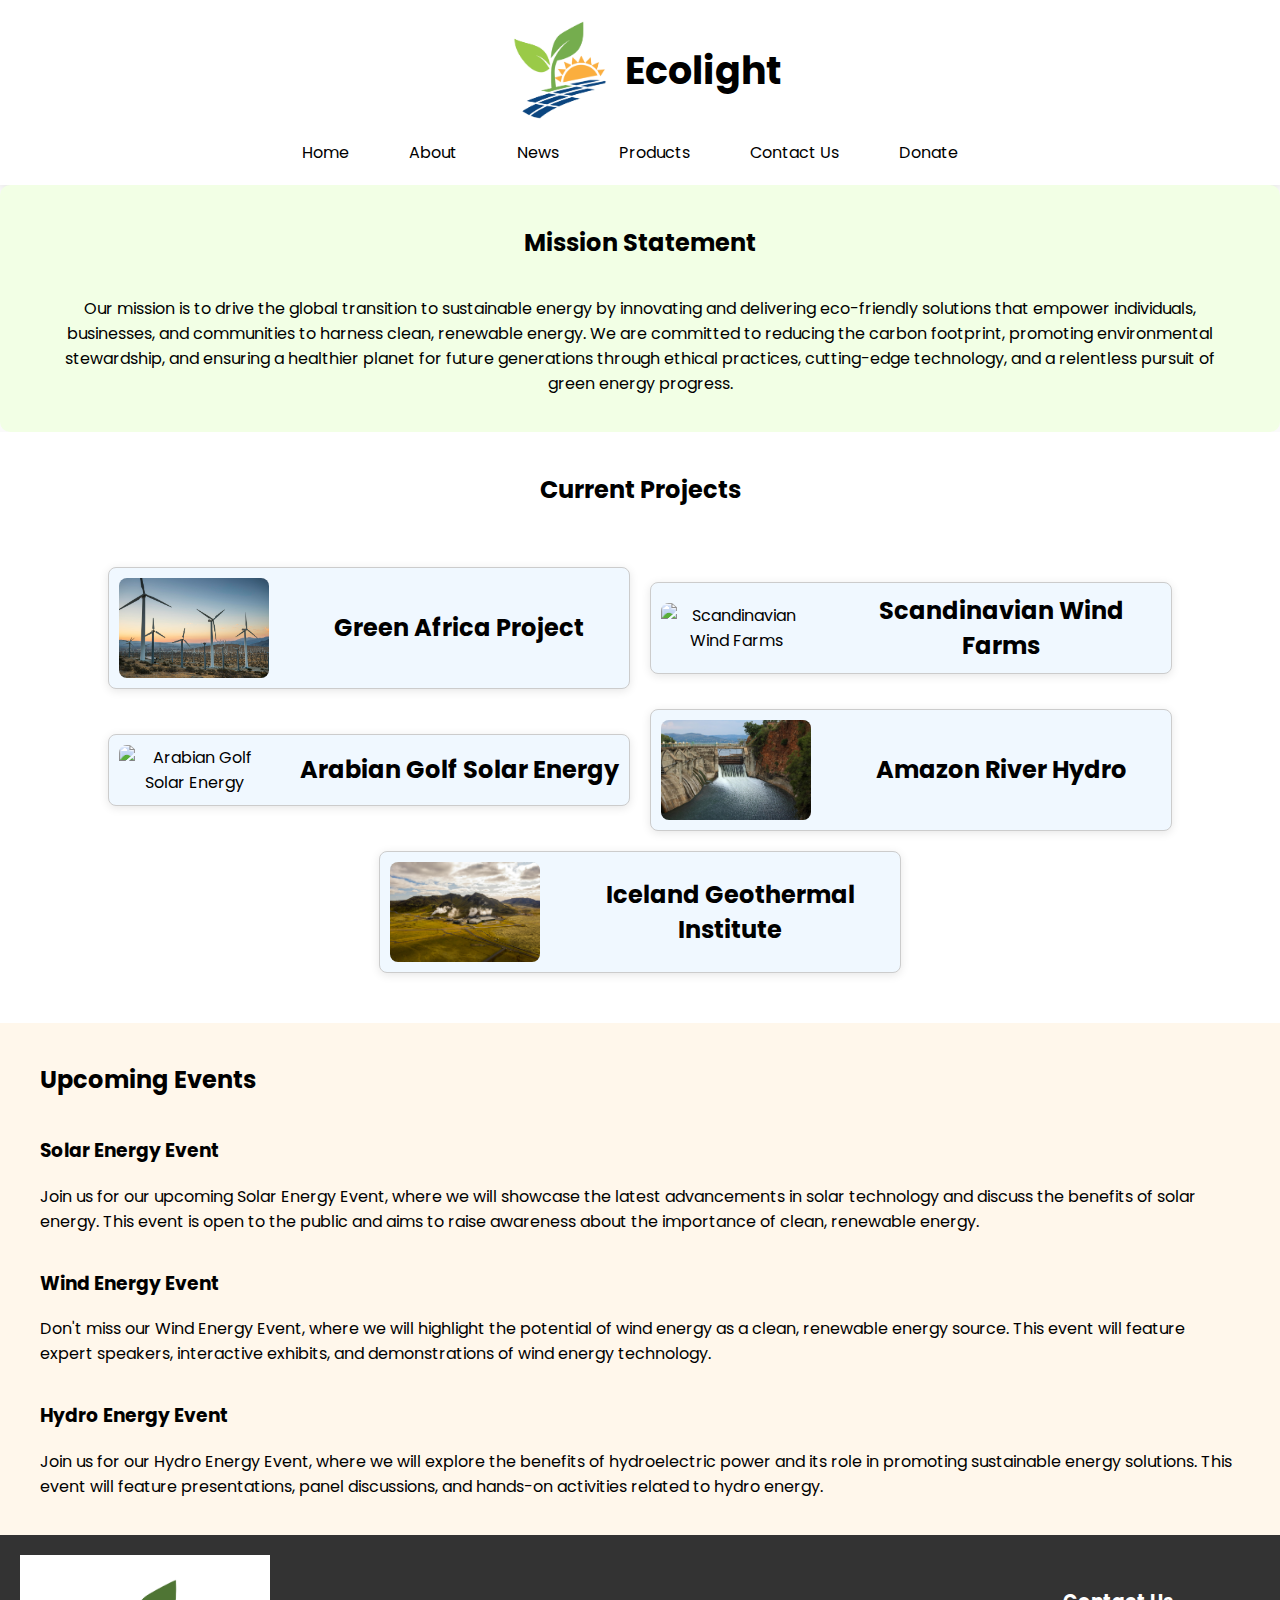
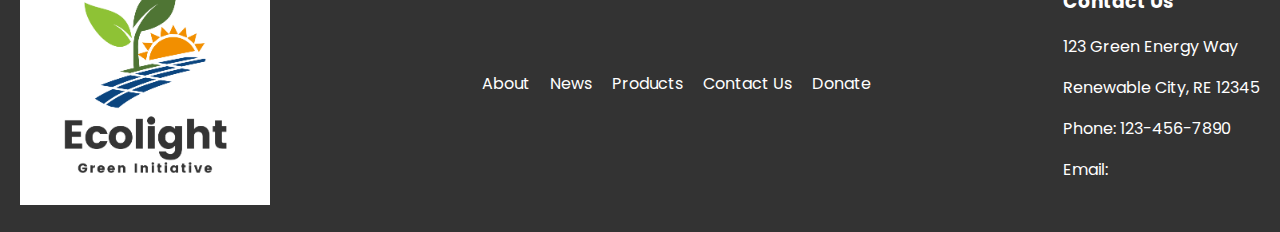
==== index.html @ dfd4e3e1 "update" ====
<!DOCTYPE html>
<html>
    <head>
        <meta charset="utf-8">
        <title>Ecolight Green</title>
        <meta name="description" content="">
        <meta name="viewport" content="width=device-width, initial-scale=1.0">
        <link rel="stylesheet" href="css/index.css">
    </head>
    <body>
        <nav>
            <div class="logo">
                <a href="./index.html">
                    <img src="_images/iconlogo.png" alt="logo">
                    <h1>Ecolight</h1>
                </a>
            </div>
            <div class="visible-menu">
                <ul>
                    <li><a href="index.html">Home</a></li>
                    <li><a href="aboutUs.html">About</a></li>
                    <li><a href="news.html">News</a></li>
                    <li><a href="products.html">Products</a></li>
                    <li><a href="contactUs.html">Contact Us</a></li>
                    <li><a href="donate.html">Donate</a></li>
                </ul>
            </div>
        </nav>
        <div class="missionStatement">
            <h2>Mission Statement</h2>
            <p>Our mission is to drive the global transition to sustainable energy by innovating and delivering eco-friendly solutions that empower individuals, businesses, and communities to harness clean, renewable energy. We are committed to reducing the carbon footprint, promoting environmental stewardship, and ensuring a healthier planet for future generations through ethical practices, cutting-edge technology, and a relentless pursuit of green energy progress.</p>
        </div>
        <div class="currentProjects">
            <h2>Current Projects</h2>
            <div class="cards">
                <div class="card">
                    <img src="_images/wind1.jpg" alt="Green Africa Project">
                    <div class="card-content">
                        <h3>Green Africa Project</h3>
                        <p>The Green Africa Project aims to bring sustainable energy solutions to various regions in Africa. By leveraging solar, wind, and hydro technologies, we strive to provide clean energy access to underserved communities.</p>
                    </div>
                </div>
                <div class="card">
                    <img src="_images/offshore.jpg" alt="Scandinavian Wind Farms">
                    <div class="card-content">
                        <h3>Scandinavian Wind Farms</h3>
                        <p>Our Scandinavian Wind Farms project focuses on harnessing the powerful winds of the Scandinavian region to generate renewable energy. This project contributes significantly to reducing carbon emissions and promoting green energy.</p>
                    </div>
                </div>
                <div class="card">
                    <img src="_images/solar.jpg" alt="Arabian Golf Solar Energy">
                    <div class="card-content">
                        <h3>Arabian Golf Solar Energy</h3>
                        <p>The Arabian Golf Solar Energy project is dedicated to utilizing the abundant sunlight in the Arabian Gulf region to produce clean, renewable energy. This initiative supports the transition to a sustainable energy future.</p>
                    </div>
                </div>
                <div class="card">
                    <img src="_images/dam.jpg" alt="Amazon River Hydro">
                    <div class="card-content">
                        <h3>Amazon River Hydro</h3>
                        <p>The Amazon River Hydro project focuses on harnessing the hydroelectric potential of the Amazon River. This project aims to provide a reliable and sustainable energy source while preserving the natural ecosystem.</p>
                    </div>
                </div>
                <div class="card">
                    <img src="_images/goethermal.jpg" alt="Iceland Geothermal Institute">
                    <div class="card-content">
                        <h3>Iceland Geothermal Institute</h3>
                        <p>The Iceland Geothermal Institute project leverages Iceland's geothermal resources to produce clean energy. This initiative promotes the use of geothermal energy as a sustainable and reliable energy source.</p>
                    </div>
                </div>
            </div>
        </div>
        <div class="upcomingEvents">
            <h2>Upcoming Events</h2>
            <div class="eventCard">
                <div class="eventContent">
                    <h3>Solar Energy Event</h3>
                    <p>Join us for our upcoming Solar Energy Event, where we will showcase the latest advancements in solar technology and discuss the benefits of solar energy. This event is open to the public and aims to raise awareness about the importance of clean, renewable energy.</p>
                </div>
            </div>
            <div class="eventCard">
                <div class="eventContent">
                    <h3>Wind Energy Event</h3>
                    <p>Don't miss our Wind Energy Event, where we will highlight the potential of wind energy as a clean, renewable energy source. This event will feature expert speakers, interactive exhibits, and demonstrations of wind energy technology.</p>
                </div>
            </div>
            <div class="eventCard">
                <div class="eventContent">
                    <h3>Hydro Energy Event</h3>
                    <p>Join us for our Hydro Energy Event, where we will explore the benefits of hydroelectric power and its role in promoting sustainable energy solutions. This event will feature presentations, panel discussions, and hands-on activities related to hydro energy.</p>
                </div>
            </div>
        </div>
        <footer>
            <div class="footerContent">
                <div class="footerLogo">
                    <img src="_images/logo1.png" alt="logo">
                </div>
                <div class="footerLinks">
                    <ul>
                        <li><a href="aboutUs.html">About</a></li>
                        <li><a href="news.html">News</a></li>
                        <li><a href="./products.html">Products</a></li>
                        <li><a href="contactUs.html">Contact Us</a></li>
                        <li><a href="donate.html">Donate</a></li>
                    </ul>
                </div>
                <div class="footerContact">
                    <h3>Contact Us</h3>
                    <p>123 Green Energy Way</p>
                    <p>Renewable City, RE 12345</p>
                    <p>Phone: 123-456-7890</p>
                    <p>Email:</p>
                </div>
        </footer>
        <script>
            function toggleDropdown() {
                document.querySelector('.dropdown').classList.toggle('show');
            }
        </script>
    </body>
</html>
---- css/index.css ----
@import url('https://fonts.googleapis.com/css2?family=Poppins:ital,wght@0,100;0,200;0,300;0,400;0,500;0,600;0,700;0,800;0,900;1,100;1,200;1,300;1,400;1,500;1,600;1,700;1,800;1,900&display=swap');

body {
  font-family: 'Poppins', sans-serif;
  margin: 0;
  padding: 0;
  box-sizing: border-box;
  background-color: #fafafa;
  width: 100vw;
}



a {
  text-decoration: none;
  color: #333;
}

nav{
  display: flex;
  flex-direction: column;
  justify-content: center;
  align-items: center;
  padding: 10px 50px;
  background-color: #fff;
  box-shadow: 0 2px 10px rgba(0, 0, 0, 0.1);
}

nav a {
  color: black;
  display: flex;
  flex-direction: row;
  align-items: center;
  text-align: center;
}

nav .logo {
  display: flex;
  align-items: center;
}

nav .logo h1 {
  font-size: 38px;
}
nav ul {
  display: flex;
  list-style: none;
}

nav ul li {
  margin-right: 20px;
  align-items: center;
  vertical-align: middle;
}

nav ul li a {
  text-decoration: none;
  color: #333;
}  

nav img {
  width: 120px;
  margin-right: 5px;
}

.content {
  padding: 20px 60px;
}

footer {
  display: flex;
  justify-content: center;
  align-items: center;
  background-color: #333;
  color: #fff;
  height: 100%;
  padding: 20px;
}

footer ul {
  display: flex;
  list-style: none;
}

footer ul li {
  margin-right: 20px;
}

footer img  {
  width: 250px;
}

footer a{
  text-decoration: none;
  color: #fff;
}

.footerContent {
  display: flex;
  flex-direction: row;
  justify-content: space-between;
  align-items: center;
  width: 100%;
}


/* Home Page Specific Styling */

.cards,
.newsCards {
  display: flex;
  flex-direction: row;
  justify-content: center;
  align-items: center;
  margin-top: 10px;
  padding-bottom: 20px;
  flex-wrap: wrap;
}

.card,
.newsCard {
  display: flex;
  flex-direction: row;
  align-items: center;
  width: 500px;
  height: 200px;
  border-radius: 10px;
  box-shadow: 0 2px 10px rgba(0, 0, 0, 0.1);
  background-color: aliceblue;
  margin: 10px;
  padding: 10px;
}
.card img { 
  height: 100%;
  width: 150px;
  object-fit: cover;
  border-top-left-radius: 10px;
  border-bottom-left-radius: 10px;
  margin-right: 10px;
}

.missionStatement {
  display: flex;
  flex-direction: column;
  justify-content: center;
  border-radius: 10px;
  padding: 20px 40px;
  text-align: center;
  background-color: #f2ffe5;
}

.currentProjects,
.latestNews,
.upcomingEvents {
  display: flex;
  flex-direction: column;
  justify-content: center;
  padding: 20px 40px;
  text-align: center;
  background-color: #ffffff;
}

.latestNews {
  background-color: #daff9d;

}

.upcomingEvents {
  text-align: left;
  background-color: #fff7eb;

}

.newsCard {
  height: 200px;
  width: 100%;
}



/* Contact Form Specific Styling */
.contactForm {
  display: flex;
  flex-direction: column;
  justify-content: center;
  align-items: center;
  background-color: #8EC235;
  padding: 20px;
  border-radius: 10px;
  box-shadow: 0 2px 10px rgba(0, 0, 0, 0.1);
  width: 400px;
}

.contactForm input {
  width: 300px;
  height: 30px;
  margin: 10px;
  padding: 5px;
  border-radius: 5px;
  border: 1px solid #333;
}

.contactForm textarea {
  width: 300px;
  height: 100px;
  margin: 10px;
  padding: 5px;
  border-radius: 5px;
  border: 1px solid #333;
}

.contactForm button {
  width: 100px;
  height: 30px;
  margin: 10px;
  padding: 5px;
  border-radius: 5px;
  border: 1px solid #333;
  background-color: #333;
  color: #fff;
  cursor: pointer;
}

.contactForm form {
  display: flex;
  flex-direction: column;
  justify-content: center;
  align-items: center;
  width: 100%;
  margin: 10px;
}

.contentContactUs {
  display: flex;
  flex-direction: column;
  justify-content: center;
  align-items: center;
  padding: 20px;
}

/* Donate page specific styling */

.donateBlock{
  display: flex;
  flex-direction: column;
  justify-content: center;
  align-items: center;
  margin-top: 20px;
  padding: 20px;
  border-radius: 10px;
}

.contentDonate {
  display: flex;
  flex-direction: column;
  justify-content: center;
  align-items: center;
  padding: 20px;
}

.donateInfo {
  display: flex;
  flex-direction: column;
  justify-content: center;
  align-items: center;
  padding: 20px;
  background-color: #fff7eb;
  border-radius: 10px;
  box-shadow: 0 2px 10px rgba(0, 0, 0, 0.1);
}


/* Mobile Styling */
@media screen and (max-width: 1000px) {
  * {
    overflow-x: hidden;
  }

  body {
    width: 100vw;
    overflow-x: hidden;
  }

  header {
    display: flex;
    flex-direction: column;
    justify-content: center;
    align-items: center;
  }

  nav {
    padding: 10px 10px;
    display: flex;
    flex-direction: column;
    height: 100%;
  }

  nav img {
    width: 100px;
  }

  nav ul li {
    margin-right: 10px;
  }



  .card {
    flex-direction: column;
    align-items: flex-start;
  }

  .card img {
    width: 100%;
    height: auto;
  }

  .card-content h3 {
    font-size: 1.2em;
  }

  .card-content p {
    font-size: 1em;
  }


  .footerContent {
    display: flex;
    flex-direction: row;
    justify-content: space-between;
    align-items: center;
    width: 100%;
  }

  footer img {
    width: 200px;
  }

  .footerLinks ul {
    display: flex;
    flex-direction: column;
    justify-content: center;
    align-items: center;
  }
}

.currentProjects {
  display: flex;
  flex-direction: column;
  gap: 20px;
}

.currentProjects p,
.latestNews p {
  display: none;
  text-align: center;
}

.card,
.newsCard {
  display: flex;
  align-items: center;
  gap: 20px;
  border: 1px solid #ccc;
  padding: 10px;
  border-radius: 8px;
  height: 100%;
}

.card img {
  width: 150px;
  height: auto;
  border-radius: 8px;
}

.card-content {
  flex: 1;
}

.card-content h3 {
  margin: 0;
  font-size: 1.5em;
}

.card-content p {
  margin: 10px 0 0;
}

.visible-menu ul {
  list-style-type: none;
  padding: 0;
  margin: 0;
  display: flex;
}

.visible-menu ul li {
  display: inline;
}

.visible-menu ul li a {
  text-decoration: none;
  color: black;
  padding: 10px 20px;
  border-radius: 5px;
}

.visible-menu ul li a:hover {
  
  color: rgb(255, 179, 0);
}

.dropdown {
position: relative;
display: inline-block;
}
.dropdown:hover .dropdown-content {
display: block;
}


/* Media query for mobile devices */
@media screen and (max-width: 600px) {
  .visible-menu ul {
    list-style-type: none;
    padding: 0;
    margin: 0;
    display: flex;
    flex-direction: row;
    flex-wrap: wrap;
    gap: 0px;
  }

  .visible-menu ul li a {
    text-decoration: none;
    color: black;
    padding: 5px 5px;
    width: 100%;
    display: flex;
    justify-content: center;
  }

  .visible-menu {
    width: 100%;
  }

  .content {
    padding: 20px 10px;
  }
  .contactForm {
    width: 80%;
  }

  .contactForm input {
    width: 95%;
    height: 30px;
    margin: 10px;
    padding: 5px;
    border-radius: 10px !important;
    border: 1px solid #333;
  }

  .contactForm textarea {
    width: 95%;
    height: 100px;
    margin: 10px;
    padding: 5px;
    border-radius: 10px !important;
    border: 1px solid #333;
  }

  .footerContent {
    display: flex;
    flex-direction: column;
    justify-content: center;
    align-items: center;
    width: 100%;
  }
}
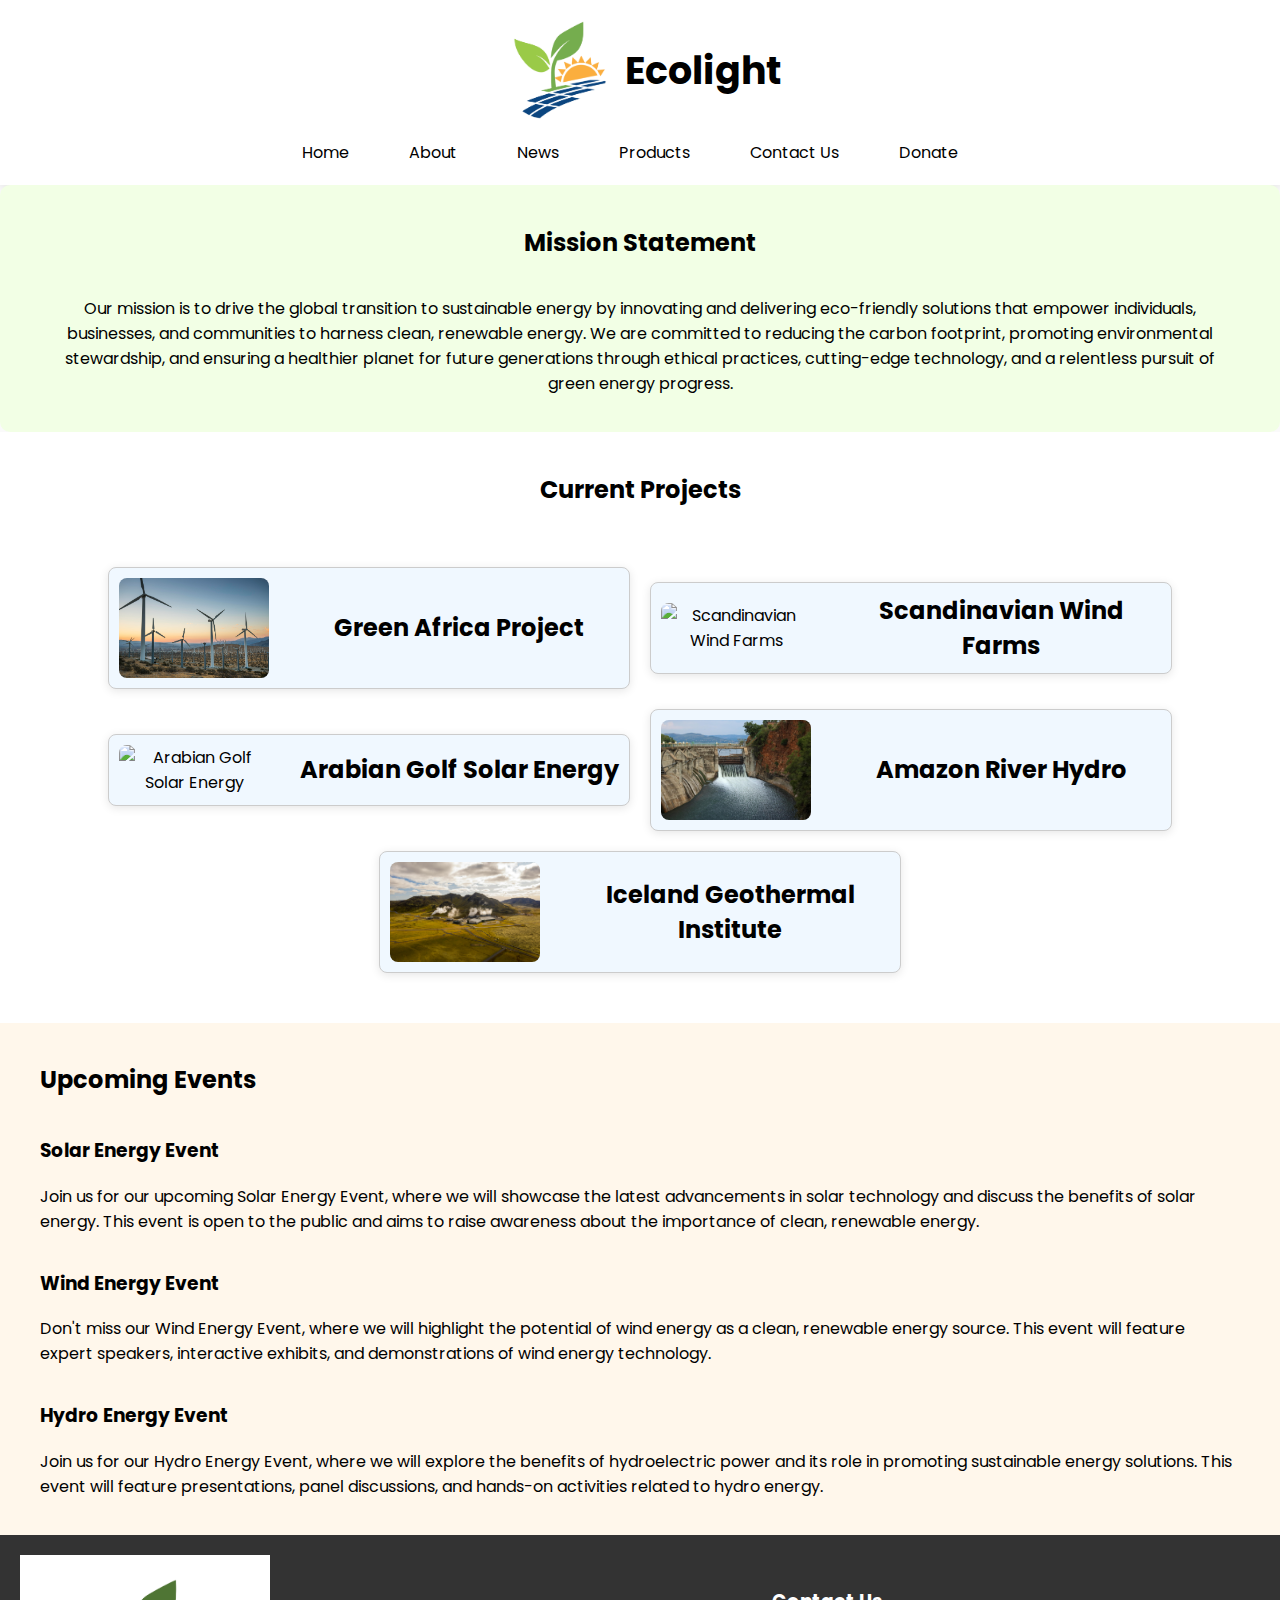
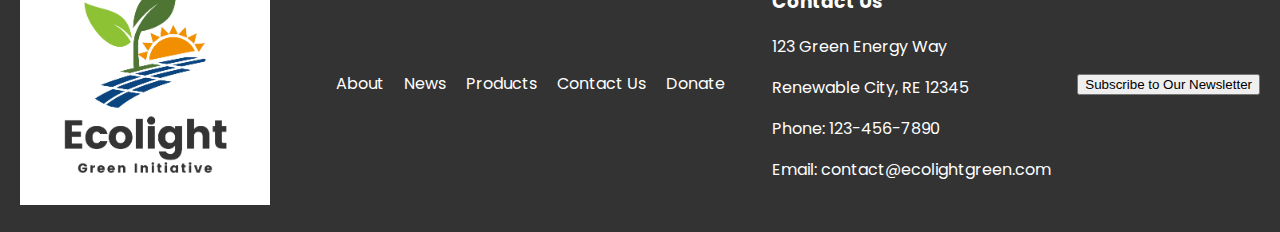
==== commit fb6af21f: "part 3 changes" ====
--- a/index.html
+++ b/index.html
@@ -1,16 +1,19 @@
 <!DOCTYPE html>
-<html>
+<html lang="en">
     <head>
-        <meta charset="utf-8">
+        <meta charset="UTF-8">
+        <meta http-equiv="X-UA-Compatible" content="IE=edge">
+        <meta name="viewport" content="width=device-width, initial-scale=1.0">
+        <meta name="description" content="Ecolight Green - Driving global sustainable energy solutions">
+        <meta name="keywords" content="Ecolight, Sustainable Energy, Renewable Energy, Green Energy">
         <title>Ecolight Green</title>
-        <meta name="description" content="">
-        <meta name="viewport" content="width=device-width, initial-scale=1.0">
         <link rel="stylesheet" href="css/index.css">
+        <script src="js/index.js" defer></script>
     </head>
     <body>
         <nav>
             <div class="logo">
-                <a href="./index.html">
+                <a href="index.html">
                     <img src="_images/iconlogo.png" alt="logo">
                     <h1>Ecolight</h1>
                 </a>
@@ -91,6 +94,7 @@
                 </div>
             </div>
         </div>
+
         <footer>
             <div class="footerContent">
                 <div class="footerLogo">
@@ -100,7 +104,7 @@
                     <ul>
                         <li><a href="aboutUs.html">About</a></li>
                         <li><a href="news.html">News</a></li>
-                        <li><a href="./products.html">Products</a></li>
+                        <li><a href="products.html">Products</a></li>
                         <li><a href="contactUs.html">Contact Us</a></li>
                         <li><a href="donate.html">Donate</a></li>
                     </ul>
@@ -110,13 +114,24 @@
                     <p>123 Green Energy Way</p>
                     <p>Renewable City, RE 12345</p>
                     <p>Phone: 123-456-7890</p>
-                    <p>Email:</p>
+                    <p>Email: contact@ecolightgreen.com</p>
                 </div>
+
+                <div class="newsletterSignup">
+                    <button id="openNewsletterModal">Subscribe to Our Newsletter</button>
+                </div>
+            </div>
         </footer>
-        <script>
-            function toggleDropdown() {
-                document.querySelector('.dropdown').classList.toggle('show');
-            }
-        </script>
+
+        <!-- Modal for Google Form -->
+        <div id="newsletterModal" class="modal">
+            <div class="modal-content">
+                <span class="close-button" id="closeNewsletterModal">&times;</span>
+                <h2>Subscribe to Our Newsletter</h2>
+                <iframe src="https://docs.google.com/forms/d/e/1FAIpQLSdhzcFlbeJ1x0EcTZY5eqxk9zCSsxNqcHhH-IOHfKNia44atg/viewform?embedded=true" width="640" height="425" frameborder="0" marginheight="0" marginwidth="0">Loading…</iframe>
+            </div>
+        </div>
+
+ 
     </body>
 </html>--- a/css/index.css
+++ b/css/index.css
@@ -9,8 +9,6 @@
   background-color: #fafafa;
   width: 100vw;
 }
-
-
 
 a {
   text-decoration: none;
@@ -478,3 +476,31 @@
   }
 }
 
+.modal {
+  display: none;
+  position: fixed;
+  z-index: 1000;
+  left: 0;
+  top: 0;
+  width: 100%;
+  height: 100%;
+  overflow: auto;
+  background-color: rgba(0, 0, 0, 0.5);
+  justify-content: center;
+  align-items: center;
+}
+
+.modal-content {
+  background-color: #fff;
+  padding: 20px;
+  border-radius: 8px;
+  width: 90%;
+  max-width: 600px;
+}
+
+.close-button {
+  float: right;
+  font-size: 24px;
+  font-weight: bold;
+  cursor: pointer;
+}